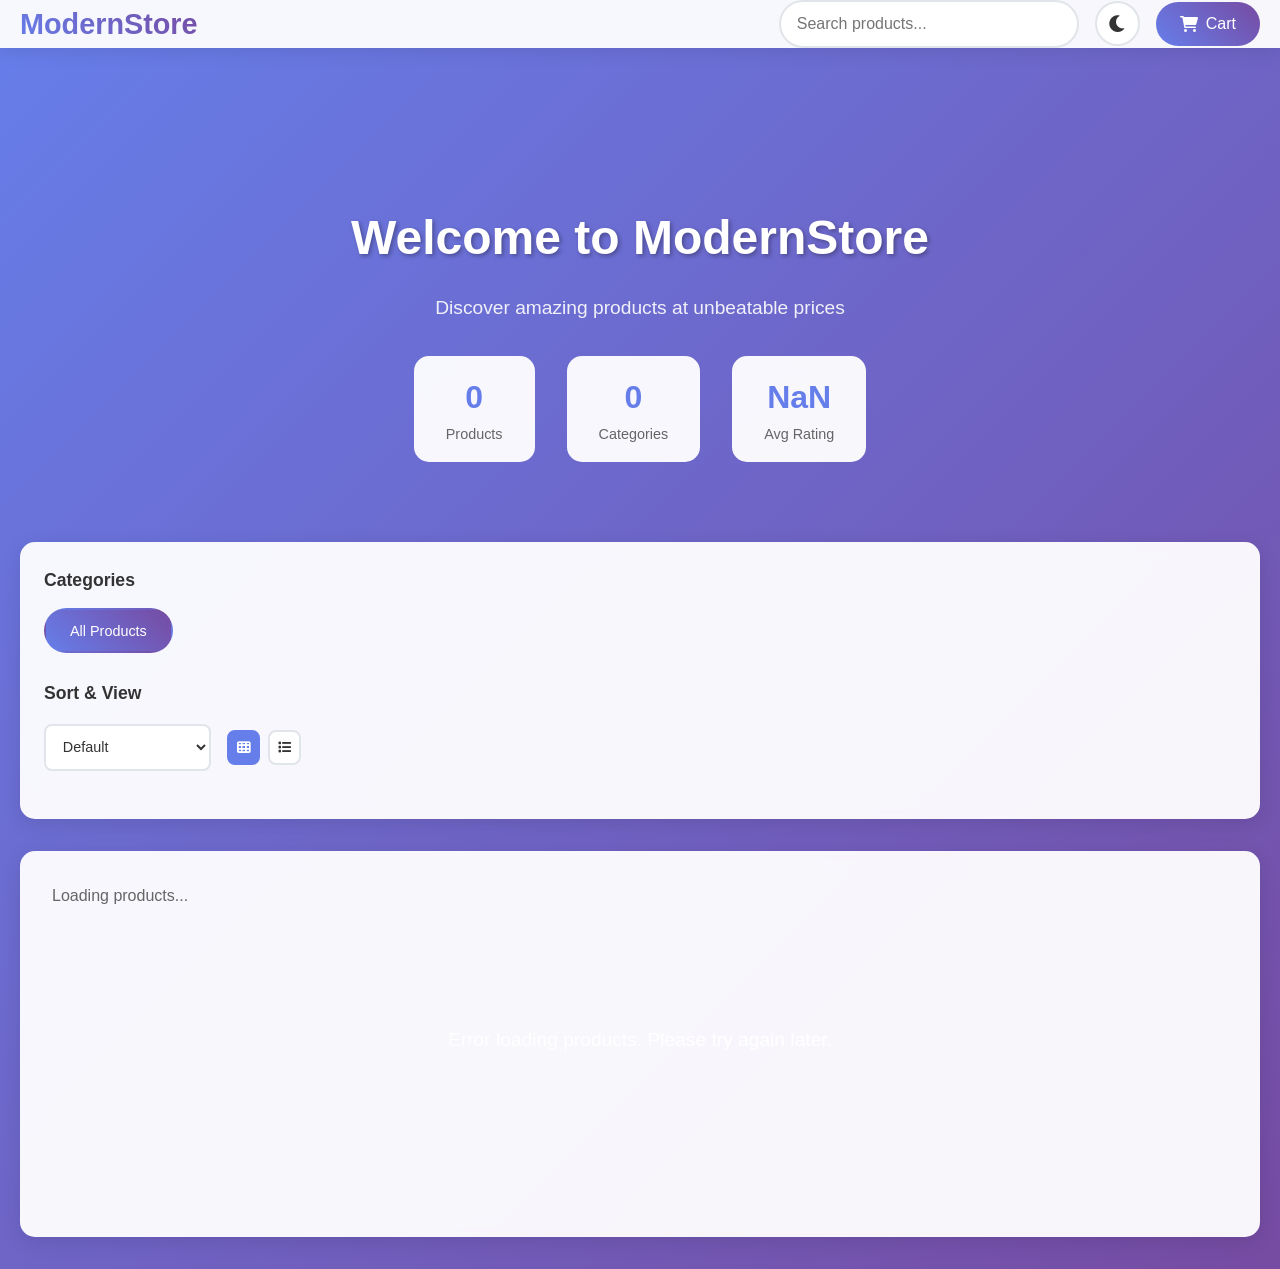
==== ecommerce/index.html @ d98dc6bb "-add a same fetch ractise project  Ecommerce dome side" ====
<!DOCTYPE html>
<html lang="en">
<head>
    <meta charset="UTF-8">
    <meta name="viewport" content="width=device-width, initial-scale=1.0">
    <title>ModernStore - Your Shopping Destination</title>
    <link href="https://cdnjs.cloudflare.com/ajax/libs/font-awesome/6.0.0/css/all.min.css" rel="stylesheet">
   <link rel="stylesheet" href="style.css">
</head>
<body data-theme="light">
    <header>
        <nav class="container">
            <div class="logo">ModernStore</div>
            <div class="nav-controls">
                <div class="search-container">
                    <input type="text" class="search-input" placeholder="Search products..." id="searchInput">
                </div>
                <button class="theme-toggle" id="themeToggle">
                    <i class="fas fa-moon"></i>
                </button>
                <button class="cart-btn" id="cartBtn">
                    <i class="fas fa-shopping-cart"></i>
                    Cart
                    <span class="cart-count" id="cartCount">0</span>
                </button>
            </div>
        </nav>
    </header>

    <main>
        <section class="hero">
            <div class="container">
                <h1>Welcome to ModernStore</h1>
                <p>Discover amazing products at unbeatable prices</p>
                <div class="stats">
                    <div class="stat-item">
                        <div class="stat-number" id="totalProducts">0</div>
                        <div class="stat-label">Products</div>
                    </div>
                    <div class="stat-item">
                        <div class="stat-number" id="totalCategories">0</div>
                        <div class="stat-label">Categories</div>
                    </div>
                    <div class="stat-item">
                        <div class="stat-number" id="avgRating">0</div>
                        <div class="stat-label">Avg Rating</div>
                    </div>
                </div>
            </div>
        </section>

        <div class="container">
            <div class="filters">
                <div class="filter-section">
                    <div class="filter-title">Categories</div>
                    <div class="filter-buttons" id="filterButtons">
                        <button class="filter-btn active" data-category="all">All Products</button>
                    </div>
                </div>
                
                <div class="filter-section">
                    <div class="filter-title">Sort & View</div>
                    <div class="sort-controls">
                        <select class="sort-select" id="sortSelect">
                            <option value="default">Default</option>
                            <option value="price-low">Price: Low to High</option>
                            <option value="price-high">Price: High to Low</option>
                            <option value="rating">Highest Rated</option>
                            <option value="name">Name A-Z</option>
                        </select>
                        <div class="view-toggle">
                            <button class="view-btn active" data-view="grid">
                                <i class="fas fa-th"></i>
                            </button>
                            <button class="view-btn" data-view="list">
                                <i class="fas fa-list"></i>
                            </button>
                        </div>
                    </div>
                </div>
            </div>

            <div class="products-container">
                <div class="products-header">
                    <div class="products-count" id="productsCount">Loading products...</div>
                </div>
                
                <div class="loading" id="loading">
                    <div class="spinner"></div>
                    Loading amazing products...
                </div>
                <div class="products-grid" id="productsGrid"></div>
                
                <div class="pagination" id="pagination"></div>
            </div>
        </div>
    </main>

    <!-- Cart Modal -->
    <div id="cartModal" class="cart-modal">
        <div class="cart-content">
            <span class="close-cart" id="closeCart">&times;</span>
            <h2>Shopping Cart</h2>
            <div id="cartItems"></div>
            <div class="cart-total" id="cartTotal">Total: $0.00</div>
        </div>
    </div>

   <script src="app.js"></script>
</body>
</html>
---- ecommerce/style.css ----
:root {
            /* Light Theme */
            --bg-primary: linear-gradient(135deg, #667eea 0%, #764ba2 100%);
            --bg-secondary: rgba(255, 255, 255, 0.95);
            --bg-card: white;
            --text-primary: #333;
            --text-secondary: #666;
            --text-accent: #667eea;
            --border-color: #e1e5e9;
            --shadow: rgba(0, 0, 0, 0.1);
            --shadow-hover: rgba(0, 0, 0, 0.2);
            --overlay: rgba(0, 0, 0, 0.5);
        }

        [data-theme="dark"] {
            /* Dark Theme */
            --bg-primary: linear-gradient(135deg, #2c3e50 0%, #34495e 100%);
            --bg-secondary: rgba(45, 55, 72, 0.95);
            --bg-card: #2d3748;
            --text-primary: #e2e8f0;
            --text-secondary: #a0aec0;
            --text-accent: #81e6d9;
            --border-color: #4a5568;
            --shadow: rgba(0, 0, 0, 0.3);
            --shadow-hover: rgba(0, 0, 0, 0.5);
            --overlay: rgba(0, 0, 0, 0.7);
        }

        * {
            margin: 0;
            padding: 0;
            box-sizing: border-box;
        }

        body {
            font-family: 'Segoe UI', Tahoma, Geneva, Verdana, sans-serif;
            line-height: 1.6;
            color: var(--text-primary);
            background: var(--bg-primary);
            min-height: 100vh;
            transition: all 0.3s ease;
        }

        .container {
            max-width: 1400px;
            margin: 0 auto;
            padding: 0 20px;
        }

        /* Header */
        header {
            background: var(--bg-secondary);
            backdrop-filter: blur(10px);
            box-shadow: 0 2px 20px var(--shadow);
            position: fixed;
            width: 100%;
            top: 0;
            z-index: 1000;
            transition: all 0.3s ease;
        }

        nav {
            display: flex;
            justify-content: space-between;
            align-items: center;
            padding: 1rem 0;
            flex-wrap: wrap;
            gap: 1rem;
        }

        .logo {
            font-size: 1.8rem;
            font-weight: bold;
            background: linear-gradient(45deg, var(--text-accent), #764ba2);
            -webkit-background-clip: text;
            -webkit-text-fill-color: transparent;
            background-clip: text;
        }

        .nav-controls {
            display: flex;
            align-items: center;
            gap: 1rem;
            flex-wrap: wrap;
        }

        .search-container {
            position: relative;
        }

        .search-input {
            padding: 0.8rem 1rem;
            border: 2px solid var(--border-color);
            border-radius: 25px;
            width: 300px;
            font-size: 1rem;
            transition: all 0.3s ease;
            background: var(--bg-card);
            color: var(--text-primary);
        }

        .search-input:focus {
            outline: none;
            border-color: var(--text-accent);
            box-shadow: 0 0 0 3px rgba(102, 126, 234, 0.1);
        }

        .theme-toggle {
            background: var(--bg-card);
            border: 2px solid var(--border-color);
            color: var(--text-primary);
            padding: 0.8rem;
            border-radius: 50%;
            cursor: pointer;
            font-size: 1.2rem;
            transition: all 0.3s ease;
            width: 45px;
            height: 45px;
            display: flex;
            align-items: center;
            justify-content: center;
        }

        .theme-toggle:hover {
            background: var(--text-accent);
            color: white;
            transform: rotate(180deg);
        }

        .cart-btn {
            position: relative;
            background: linear-gradient(45deg, var(--text-accent), #764ba2);
            color: white;
            border: none;
            padding: 0.8rem 1.5rem;
            border-radius: 25px;
            cursor: pointer;
            font-size: 1rem;
            transition: all 0.3s ease;
            display: flex;
            align-items: center;
            gap: 0.5rem;
        }

        .cart-btn:hover {
            transform: translateY(-2px);
            box-shadow: 0 5px 15px rgba(102, 126, 234, 0.4);
        }

        .cart-count {
            background: #ff4757;
            color: white;
            border-radius: 50%;
            width: 20px;
            height: 20px;
            display: flex;
            align-items: center;
            justify-content: center;
            font-size: 0.8rem;
            position: absolute;
            top: -5px;
            right: -5px;
        }

        /* Main Content */
        main {
            margin-top: 120px;
            padding: 2rem 0;
        }

        .hero {
            text-align: center;
            padding: 3rem 0;
            color: white;
        }

        .hero h1 {
            font-size: 3rem;
            margin-bottom: 1rem;
            text-shadow: 2px 2px 4px rgba(0, 0, 0, 0.3);
        }

        .hero p {
            font-size: 1.2rem;
            opacity: 0.9;
        }

        .stats {
            display: flex;
            justify-content: center;
            gap: 2rem;
            margin-top: 2rem;
            flex-wrap: wrap;
        }

        .stat-item {
            background: var(--bg-secondary);
            padding: 1rem 2rem;
            border-radius: 15px;
            text-align: center;
            backdrop-filter: blur(10px);
        }

        .stat-number {
            font-size: 2rem;
            font-weight: bold;
            color: var(--text-accent);
        }

        .stat-label {
            color: var(--text-secondary);
            font-size: 0.9rem;
        }

        /* Filters */
        .filters {
            background: var(--bg-secondary);
            backdrop-filter: blur(10px);
            padding: 1.5rem;
            border-radius: 15px;
            margin: 2rem 0;
            box-shadow: 0 5px 20px var(--shadow);
        }

        .filter-section {
            margin-bottom: 1.5rem;
        }

        .filter-title {
            font-size: 1.1rem;
            font-weight: 600;
            margin-bottom: 1rem;
            color: var(--text-primary);
        }

        .filter-buttons {
            display: flex;
            gap: 1rem;
            flex-wrap: wrap;
        }

        .filter-btn {
            padding: 0.8rem 1.5rem;
            border: 2px solid var(--border-color);
            background: var(--bg-card);
            color: var(--text-primary);
            border-radius: 25px;
            cursor: pointer;
            transition: all 0.3s ease;
            font-size: 0.9rem;
            text-transform: capitalize;
        }

        .filter-btn:hover,
        .filter-btn.active {
            background: linear-gradient(45deg, var(--text-accent), #764ba2);
            color: white;
            border-color: transparent;
            transform: translateY(-2px);
        }

        .sort-controls {
            display: flex;
            gap: 1rem;
            align-items: center;
            flex-wrap: wrap;
        }

        .sort-select {
            padding: 0.8rem;
            border: 2px solid var(--border-color);
            border-radius: 8px;
            background: var(--bg-card);
            color: var(--text-primary);
            font-size: 0.9rem;
        }

        /* Products Grid */
        .products-container {
            background: var(--bg-secondary);
            backdrop-filter: blur(10px);
            border-radius: 15px;
            padding: 2rem;
            box-shadow: 0 5px 20px var(--shadow);
        }

        .products-header {
            display: flex;
            justify-content: space-between;
            align-items: center;
            margin-bottom: 2rem;
            flex-wrap: wrap;
            gap: 1rem;
        }

        .products-count {
            color: var(--text-secondary);
            font-size: 1rem;
        }

        .view-toggle {
            display: flex;
            gap: 0.5rem;
        }

        .view-btn {
            padding: 0.5rem;
            border: 2px solid var(--border-color);
            background: var(--bg-card);
            color: var(--text-primary);
            border-radius: 8px;
            cursor: pointer;
            transition: all 0.3s ease;
        }

        .view-btn.active {
            background: var(--text-accent);
            color: white;
            border-color: var(--text-accent);
        }

        .products-grid {
            display: grid;
            grid-template-columns: repeat(auto-fill, minmax(280px, 1fr));
            gap: 2rem;
            margin-top: 2rem;
        }

        .products-grid.list-view {
            grid-template-columns: 1fr;
        }

        .product-card {
            background: var(--bg-card);
            border-radius: 15px;
            overflow: hidden;
            box-shadow: 0 5px 20px var(--shadow);
            transition: all 0.3s ease;
            cursor: pointer;
            position: relative;
            border: 1px solid var(--border-color);
        }

        .product-card:hover {
            transform: translateY(-10px);
            box-shadow: 0 15px 40px var(--shadow-hover);
        }

        .product-card.list-view {
            display: flex;
            align-items: center;
            padding: 1rem;
        }

        .product-card.list-view .product-image {
            width: 150px;
            height: 150px;
            margin-right: 2rem;
        }

        .product-image {
            width: 100%;
            height: 250px;
            object-fit: cover;
            transition: all 0.3s ease;
        }

        .product-card:hover .product-image {
            transform: scale(1.05);
        }

        .product-info {
            padding: 1.5rem;
            flex: 1;
        }

        .product-card.list-view .product-info {
            padding: 0;
        }

        .product-title {
            font-size: 1.1rem;
            font-weight: 600;
            margin-bottom: 0.5rem;
            color: var(--text-primary);
            display: -webkit-box;
            -webkit-line-clamp: 2;
            -webkit-box-orient: vertical;
            overflow: hidden;
        }

        .product-category {
            color: var(--text-accent);
            font-size: 0.9rem;
            text-transform: capitalize;
            margin-bottom: 0.5rem;
        }

        .product-description {
            color: var(--text-secondary);
            font-size: 0.9rem;
            margin-bottom: 1rem;
            display: -webkit-box;
            -webkit-line-clamp: 3;
            -webkit-box-orient: vertical;
            overflow: hidden;
        }

        .product-price {
            font-size: 1.3rem;
            font-weight: bold;
            color: #2ed573;
            margin-bottom: 1rem;
        }

        .product-rating {
            display: flex;
            align-items: center;
            gap: 0.5rem;
            margin-bottom: 1rem;
        }

        .stars {
            color: #ffa502;
        }

        .rating-text {
            color: var(--text-secondary);
            font-size: 0.9rem;
        }

        .product-actions {
            display: flex;
            gap: 0.5rem;
        }

        .add-to-cart {
            flex: 1;
            background: linear-gradient(45deg, var(--text-accent), #764ba2);
            color: white;
            border: none;
            padding: 0.8rem;
            border-radius: 8px;
            cursor: pointer;
            font-size: 1rem;
            transition: all 0.3s ease;
            display: flex;
            align-items: center;
            justify-content: center;
            gap: 0.5rem;
        }

        .add-to-cart:hover {
            background: linear-gradient(45deg, #5a67d8, #6b46c1);
            transform: translateY(-2px);
        }

        .wishlist-btn {
            background: var(--bg-card);
            border: 2px solid var(--border-color);
            color: var(--text-primary);
            padding: 0.8rem;
            border-radius: 8px;
            cursor: pointer;
            transition: all 0.3s ease;
            display: flex;
            align-items: center;
            justify-content: center;
        }

        .wishlist-btn:hover,
        .wishlist-btn.active {
            background: #ff4757;
            color: white;
            border-color: #ff4757;
        }

        /* Loading */
        .loading {
            display: flex;
            justify-content: center;
            align-items: center;
            height: 200px;
            font-size: 1.2rem;
            color: white;
        }

        .spinner {
            border: 4px solid rgba(255, 255, 255, 0.3);
            border-radius: 50%;
            border-top: 4px solid white;
            width: 40px;
            height: 40px;
            animation: spin 1s linear infinite;
            margin-right: 1rem;
        }

        @keyframes spin {
            0% { transform: rotate(0deg); }
            100% { transform: rotate(360deg); }
        }

        /* Cart Modal */
        .cart-modal {
            display: none;
            position: fixed;
            z-index: 2000;
            left: 0;
            top: 0;
            width: 100%;
            height: 100%;
            background-color: var(--overlay);
            backdrop-filter: blur(5px);
        }

        .cart-content {
            background: var(--bg-card);
            margin: 5% auto;
            padding: 2rem;
            border-radius: 15px;
            width: 90%;
            max-width: 600px;
            max-height: 80vh;
            overflow-y: auto;
            position: relative;
            border: 1px solid var(--border-color);
        }

        .close-cart {
            position: absolute;
            right: 1rem;
            top: 1rem;
            font-size: 2rem;
            cursor: pointer;
            color: var(--text-secondary);
        }

        .cart-item {
            display: flex;
            align-items: center;
            gap: 1rem;
            padding: 1rem;
            border-bottom: 1px solid var(--border-color);
        }

        .cart-item img {
            width: 60px;
            height: 60px;
            object-fit: cover;
            border-radius: 8px;
        }

        .cart-item-info {
            flex: 1;
        }

        .cart-item-title {
            font-weight: 600;
            margin-bottom: 0.5rem;
            color: var(--text-primary);
        }

        .cart-item-price {
            color: #2ed573;
            font-weight: bold;
        }

        .quantity-controls {
            display: flex;
            align-items: center;
            gap: 0.5rem;
            margin-top: 0.5rem;
        }

        .quantity-btn {
            background: var(--text-accent);
            color: white;
            border: none;
            width: 30px;
            height: 30px;
            border-radius: 50%;
            cursor: pointer;
            display: flex;
            align-items: center;
            justify-content: center;
        }

        .cart-total {
            text-align: center;
            padding: 1rem;
            font-size: 1.5rem;
            font-weight: bold;
            color: var(--text-primary);
            border-top: 2px solid var(--border-color);
            margin-top: 1rem;
        }

        .pagination {
            display: flex;
            justify-content: center;
            align-items: center;
            gap: 1rem;
            margin-top: 2rem;
        }

        .pagination-btn {
            padding: 0.8rem 1rem;
            border: 2px solid var(--border-color);
            background: var(--bg-card);
            color: var(--text-primary);
            border-radius: 8px;
            cursor: pointer;
            transition: all 0.3s ease;
        }

        .pagination-btn:hover,
        .pagination-btn.active {
            background: var(--text-accent);
            color: white;
            border-color: var(--text-accent);
        }

        .pagination-btn:disabled {
            opacity: 0.5;
            cursor: not-allowed;
        }

        /* Responsive */
        @media (max-width: 768px) {
            .nav-controls {
                width: 100%;
                justify-content: space-between;
            }

            .search-input {
                width: 200px;
            }

            .hero h1 {
                font-size: 2rem;
            }

            .filter-buttons {
                justify-content: flex-start;
            }

            .products-grid {
                grid-template-columns: repeat(auto-fill, minmax(250px, 1fr));
                gap: 1rem;
            }

            .stats {
                gap: 1rem;
            }

            .stat-item {
                padding: 0.8rem 1rem;
            }
        }

        @media (max-width: 480px) {
            .search-input {
                width: 150px;
            }

            .products-grid {
                grid-template-columns: 1fr;
            }

            .cart-content {
                margin: 10% auto;
                width: 95%;
            }

            .product-card.list-view {
                flex-direction: column;
                text-align: center;
            }

            .product-card.list-view .product-image {
                width: 100%;
                height: 200px;
                margin-right: 0;
                margin-bottom: 1rem;
            }
        }

        /* Animations */
        .fade-in {
            animation: fadeIn 0.5s ease-in;
        }

        @keyframes fadeIn {
            from { opacity: 0; transform: translateY(20px); }
            to { opacity: 1; transform: translateY(0); }
        }

        .bounce {
            animation: bounce 0.5s ease;
        }

        @keyframes bounce {
            0%, 20%, 60%, 100% { transform: translateY(0); }
            40% { transform: translateY(-10px); }
            80% { transform: translateY(-5px); }
        }

        .pulse {
            animation: pulse 2s infinite;
        }

        @keyframes pulse {
            0% { transform: scale(1); }
            50% { transform: scale(1.05); }
            100% { transform: scale(1); }
        }
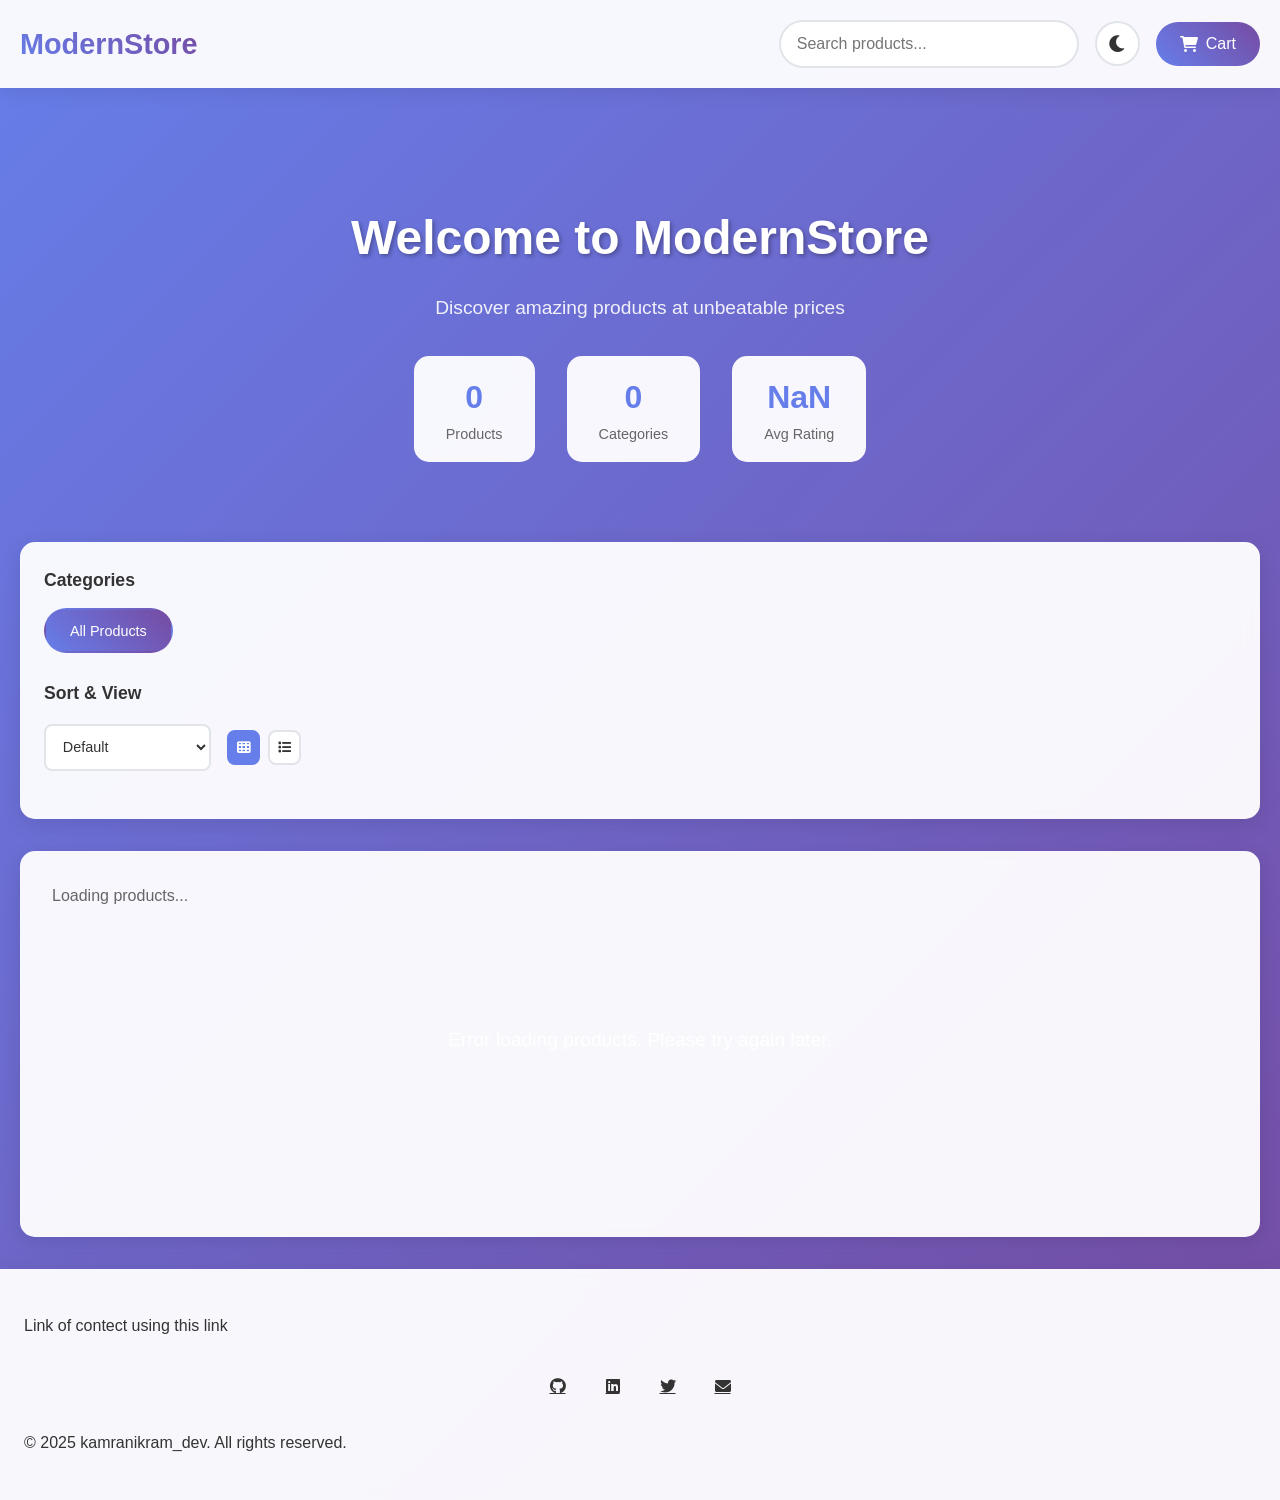
==== commit 2bd89738: "add some new feture in ecommerc and some more" ====
--- a/ecommerce/index.html
+++ b/ecommerce/index.html
@@ -1,12 +1,15 @@
 <!DOCTYPE html>
 <html lang="en">
+
 <head>
     <meta charset="UTF-8">
     <meta name="viewport" content="width=device-width, initial-scale=1.0">
     <title>ModernStore - Your Shopping Destination</title>
+    <link rel="stylesheet" href="https://cdnjs.cloudflare.com/ajax/libs/font-awesome/6.4.0/css/all.min.css">
     <link href="https://cdnjs.cloudflare.com/ajax/libs/font-awesome/6.0.0/css/all.min.css" rel="stylesheet">
-   <link rel="stylesheet" href="style.css">
+    <link rel="stylesheet" href="style.css">
 </head>
+
 <body data-theme="light">
     <header>
         <nav class="container">
@@ -57,7 +60,7 @@
                         <button class="filter-btn active" data-category="all">All Products</button>
                     </div>
                 </div>
-                
+
                 <div class="filter-section">
                     <div class="filter-title">Sort & View</div>
                     <div class="sort-controls">
@@ -84,13 +87,13 @@
                 <div class="products-header">
                     <div class="products-count" id="productsCount">Loading products...</div>
                 </div>
-                
+
                 <div class="loading" id="loading">
                     <div class="spinner"></div>
                     Loading amazing products...
                 </div>
                 <div class="products-grid" id="productsGrid"></div>
-                
+
                 <div class="pagination" id="pagination"></div>
             </div>
         </div>
@@ -105,7 +108,28 @@
             <div class="cart-total" id="cartTotal">Total: $0.00</div>
         </div>
     </div>
+    <footer class="footer">
+        <p class="product-info">Link of contect using this link</p>
 
-   <script src="app.js"></script>
+        <div class="social-links">
+            <a href="https://github.com/kamranikramofficial" target="_blank" title="GitHub">
+                <i class="fab fa-github"></i>
+            </a>
+            <a href="https://linkedin.com/in/kamranikramofficial" target="_blank" title="LinkedIn">
+                <i class="fab fa-linkedin"></i>
+            </a>
+            <a href="https://x.com/kamranikram_dev" target="_blank" title="LinkedIn">
+                <i class="fab fa-twitter"></i>
+            </a>
+            <a href="mailto:kamranikram706@gmail.com" title="Email">
+                <i class="fas fa-envelope"></i>
+            </a>
+        </div>
+        <p class="product-info">&copy; 2025 kamranikram_dev. All rights reserved.</p>
+        </h5>
+    </footer>
+
+    <script src="app.js"></script>
 </body>
+
 </html>
--- a/ecommerce/style.css
+++ b/ecommerce/style.css
@@ -5,6 +5,7 @@
             --bg-card: white;
             --text-primary: #333;
             --text-secondary: #666;
+                --primary-color: #667eea;
             --text-accent: #667eea;
             --border-color: #e1e5e9;
             --shadow: rgba(0, 0, 0, 0.1);
@@ -19,6 +20,8 @@
             --bg-card: #2d3748;
             --text-primary: #e2e8f0;
             --text-secondary: #a0aec0;
+                --primary-color: #3b82f6;
+
             --text-accent: #81e6d9;
             --border-color: #4a5568;
             --shadow: rgba(0, 0, 0, 0.3);
@@ -56,6 +59,8 @@
             width: 100%;
             top: 0;
             z-index: 1000;
+            padding-bottom: 20px;
+            padding-top: 20px;
             transition: all 0.3s ease;
         }
 
@@ -496,8 +501,13 @@
         }
 
         @keyframes spin {
-            0% { transform: rotate(0deg); }
-            100% { transform: rotate(360deg); }
+            0% {
+                transform: rotate(0deg);
+            }
+
+            100% {
+                transform: rotate(360deg);
+            }
         }
 
         /* Cart Modal */
@@ -625,6 +635,43 @@
             cursor: not-allowed;
         }
 
+        .footer {
+            background: var(--bg-secondary);
+            backdrop-filter: blur(10px);
+            box-shadow: 0 2px 20px var(--shadow);
+            width: 100%;
+            padding-bottom: 20px;
+            padding-top: 20px;
+            transition: all 0.3s ease;
+            height: 100%;
+        }
+
+        .social-links {
+            display: flex;
+            justify-content: center;
+            gap: 15px;
+            margin-top: 4px;
+
+        }
+
+        .social-links a {
+            display: flex;
+            align-items: center;
+            justify-content: center;
+            width: 40px;
+            height: 40px;;
+            background-color: var(--background-color);
+            color: var(--text-color);
+            border-radius: 50%;
+            transition: all 0.3s ease;
+        }
+
+        .social-links a:hover {
+            background-color: var(--primary-color);
+            color: white;
+            transform: translateY(-3px);
+        }
+
         /* Responsive */
         @media (max-width: 768px) {
             .nav-controls {
@@ -691,8 +738,15 @@
         }
 
         @keyframes fadeIn {
-            from { opacity: 0; transform: translateY(20px); }
-            to { opacity: 1; transform: translateY(0); }
+            from {
+                opacity: 0;
+                transform: translateY(20px);
+            }
+
+            to {
+                opacity: 1;
+                transform: translateY(0);
+            }
         }
 
         .bounce {
@@ -700,9 +754,21 @@
         }
 
         @keyframes bounce {
-            0%, 20%, 60%, 100% { transform: translateY(0); }
-            40% { transform: translateY(-10px); }
-            80% { transform: translateY(-5px); }
+
+            0%,
+            20%,
+            60%,
+            100% {
+                transform: translateY(0);
+            }
+
+            40% {
+                transform: translateY(-10px);
+            }
+
+            80% {
+                transform: translateY(-5px);
+            }
         }
 
         .pulse {
@@ -710,7 +776,15 @@
         }
 
         @keyframes pulse {
-            0% { transform: scale(1); }
-            50% { transform: scale(1.05); }
-            100% { transform: scale(1); }
-        }
+            0% {
+                transform: scale(1);
+            }
+
+            50% {
+                transform: scale(1.05);
+            }
+
+            100% {
+                transform: scale(1);
+            }
+        }
